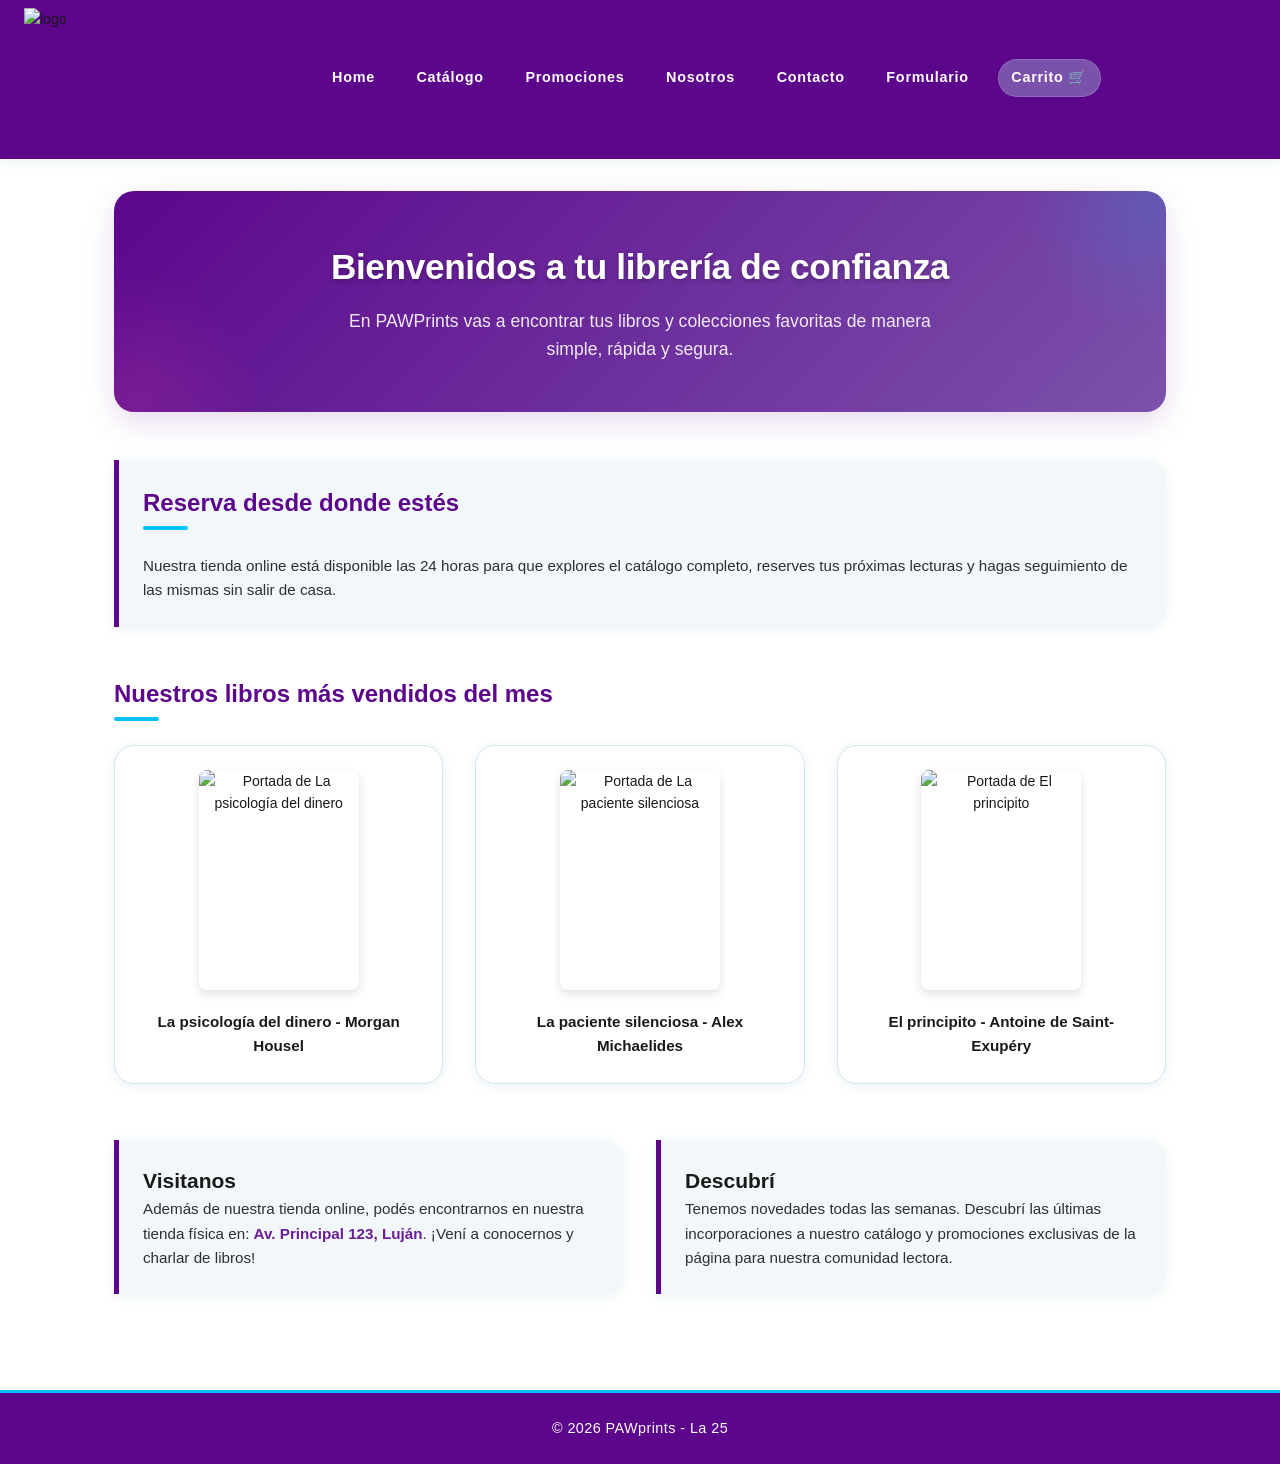
==== index.html @ 862dc96e "añadido carpeta css" ====
<!DOCTYPE html>
<html lang="es">
<head>
    <meta charset="UTF-8">
    <meta name="viewport" content="width=device-width, initial-scale=1.0">
    <title>PAWPrints - Venta de libros en línea</title>
    <link rel="stylesheet" href="css/style.css">
</head>
<body>
    <header>
        <img src="media/logo.png" alt="logo" width="100" height="100">
        <nav>
            <a href="index.html">Home</a>
            <a href="catalogo/catalogo.html">Catálogo</a>
            <a href="promociones/promociones.html">Promociones</a>
            <a href="nosotros/nosotros.html">Nosotros</a>
            <a href="contacto/contacto.html">Contacto</a>
            <a href="formulario/formulario.html">Formulario</a>
            <a href="carrito/carrito.html" class="nav-carrito">Carrito 🛒</a>
        </nav>
    </header>
    <main>
        <div class="hero-banner">
            <h1>Bienvenidos a tu librería de confianza</h1>
            <p>En PAWPrints vas a encontrar tus libros y colecciones favoritas de manera simple, rápida y segura.</p>
        </div>

        <section class="info-callout" style="margin-bottom: 3rem;">
            <h2>Reserva desde donde estés</h2>      
            <p>
                Nuestra tienda online está disponible las 24 horas para que explores el catálogo completo, reserves tus próximas lecturas y hagas seguimiento de las mismas sin salir de casa.
            </p>    
        </section>

        <section>
            <h2>Nuestros libros más vendidos del mes</h2>
            <div class="grid-mas-vendidos">
                <article>
                    <img src="media/librosmasvendidos/libro1.png" alt="Portada de La psicología del dinero" width="100" height="100">
                    <p>La psicología del dinero - Morgan Housel</p>
                </article>
                <article>
                    <img src="media/librosmasvendidos/libro2.png" alt="Portada de La paciente silenciosa" width="100" height="100">
                    <p>La paciente silenciosa - Alex Michaelides</p>
                </article>    
                <article>
                    <img src="media/librosmasvendidos/libro3.png" alt="Portada de El principito" width="100" height="100">
                    <p>El principito - Antoine de Saint-Exupéry</p>
                </article>
            </div>
        </section>

        <div class="grid-dos-columnas">
            <section class="info-callout">
                <h2>Visitanos</h2>
                <p>
                    Además de nuestra tienda online, podés encontrarnos en nuestra tienda física en:
                    <strong>Av. Principal 123, Luján</strong>. ¡Vení a conocernos y charlar de libros!
                </p>
            </section>
            <section class="info-callout">
                <h2>Descubrí</h2>
                <p>
                    Tenemos novedades todas las semanas. Descubrí las últimas incorporaciones a nuestro catálogo y promociones exclusivas de la página para nuestra comunidad lectora.
                </p>
            </section>
        </div>
    </main>    
    <footer>
        <p>© 2026 PAWprints - La 25</p>
    </footer>
</body>
</html>
---- css/style.css ----
@import url(reset.css);
@import url('https://fonts.googleapis.com/css2?family=Archivo+Black&display=swap');
@import url('https://fonts.cdnfonts.com/css/argentum-sans');

/* ─── Variables ─── */
:root {
    /* Paleta del Manual de Identidad - Biblioteca Yanes-Rivera */
    --color-violeta: #5c068c; 
    --color-blanco: #ffffff; 
    --color-turquesa: #00c2ff;
    --color-rosa: #ff4da6;
    --color-teal:       #1B8EA6;   /* color estructural del manual */
    --color-teal-dark:  #136F85;   /* hover / acento oscuro */
    --color-azul:       #5B6DC8;   /* del logo */
    --color-verde:      #3BAF5A;   /* del logo */
    --color-rojo:       #E0286A;   /* del logo / magenta */
    --color-amarillo:   #D4A017;   /* del logo */
    --color-morado:     #7B52AB;   /* del logo */

    /* Tokens semánticos */
    --color-primario:   var(--color-violeta);
    --color-secundario: var(--color-blanco);
    --color-acento:     var(--color-azul); /* USAR COMO HOVER DE BOTONES VIOLETAS */
    --color-fondo:      var(--color-blanco);
    --color-texto:      #1A1A1A;
    --color-suave:      #F2F8FA;   /* teal muy claro para fondos */
    --color-borde:      #D0E8EE;
    --sombra:           0 2px 12px rgba(27,142,166,.10);
    --radio:            20px;       
    --fuente-titulo:    "Argentum Sans", sans-serif;
    --fuente-cuerpo:    "Argentum Sans", sans-serif;
    --max-ancho:        1100px;
    --transicion:       .22s ease;
}

/* Modo Oscuro */
@media (prefers-color-scheme: dark) {
    :root {
        --color-fondo:  #0F1E22;
        --color-texto:  #EEF6F8;
        --color-suave:  #162830;
        --color-borde:  #224450;
        --sombra:       0 2px 12px rgba(0,0,0,.40);
    }
}

/* ─── Base ─── */
body {
    font-family: var(--fuente-cuerpo);
    font-size: 14px;
    color: var(--color-texto);
    background-color: var(--color-fondo);
    line-height: 1.6;
    min-height: 100vh;
    display: flex;
    flex-direction: column;
}

a {
    transition: color var(--transicion);
}

img { 
    display: block; 
    max-width: 100%; 
    height: auto; 
}

/* ─── HEADER ─── */
body > header {
    position: sticky;
    top: 0;
    z-index: 100;
    background-color: var(--color-violeta);
    border-bottom: 3px solid var(--color-primario);
    box-shadow: var(--sombra);
    display: flex;
    flex-direction: row;
    align-items: center;
    justify-content: space-between;
    padding: 0.5rem 1.5rem;
}

/* Logo oculto en mobile por defecto, visible en desktop */
body > header > img {
    display: none;
}

body > header > h1 { 
    display: none; 
}

@media (min-width: 768px) {
    body > header img {
        display: block;
        width: 140px;
        height: auto;
        object-fit: contain;
        flex-shrink: 0;
    }
}

/* ─── NAV ─── */
body > header nav {
    display: flex;
    align-items: center;
    gap: 1rem;
    flex-wrap: nowrap;
    margin: 0 auto;
}

body > header nav a {
    font-family: var(--fuente-titulo);
    color: var(--color-blanco);
    font-weight: 600;
    letter-spacing: .05em;
    padding: .4rem .8rem;
    border-radius: var(--radio);
    font-size: .9rem;
    white-space: nowrap;
    transition: background-color var(--transicion), color var(--transicion);
}

body > header nav a:hover {
    background-color: var(--color-acento);
    color: var(--color-blanco);
}

/* Enlace especial Carrito */
body > header nav a.nav-carrito {
    background-color: var(--color-morado);
    border: 1px solid rgba(255, 255, 255, 0.15);
}

body > header nav a.nav-carrito:hover {
    background-color: var(--color-acento);
}

/* Formulario de búsqueda en Header */
body > header form {
    display: flex;
    align-items: center;
    gap: .4rem;
    background: var(--color-suave);
    border: 2px solid var(--color-borde);
    border-radius: var(--radio);
    padding: .2rem .2rem .2rem .75rem;
    flex-shrink: 0;
}

body > header form label {
    font-size: .7rem;
    color: var(--color-primario);
    white-space: nowrap;
    font-family: var(--fuente-titulo);
    letter-spacing: .04em;
}

body > header form input[type="search"] {
    border: none;
    background: transparent;
    outline: none;
    font-family: var(--fuente-cuerpo);
    font-size: .8rem;
    color: var(--color-texto);
    opacity: 0.8;
    width: 120px;
}

body > header form button {
    background: var(--color-primario);
    color: #fff;
    border: none;
    border-radius: var(--radio);
    padding: .3rem .75rem;
    font-family: var(--fuente-titulo);
    font-size: .7rem;
    letter-spacing: .05em;
    cursor: pointer;
    transition: background-color var(--transicion);
}

body > header form button:hover {
    background: var(--color-acento);
}

@media (max-width: 900px) {
    body > header {
        flex-direction: column;
        gap: 0.75rem;
        padding: 0.75rem;
    }
    body > header nav {
        flex-wrap: wrap;
        justify-content: center;
        gap: 0.5rem;
    }
    body > header form {
        width: 100%;
        max-width: 350px;
        justify-content: space-between;
    }
    body > header form input[type="search"] {
        flex-grow: 1;
    }
}

/* ─── MAIN ─── */
main {
    max-width: var(--max-ancho);
    width: 100%;
    margin: 0 auto;
    padding: 2rem 1.5rem;
    flex-grow: 1;
}

/* ─── HERO BANNER ─── */
.hero-banner {
    background: linear-gradient(135deg, var(--color-violeta) 0%, var(--color-morado) 100%);
    color: var(--color-blanco);
    border-radius: var(--radio);
    padding: 3rem 2rem;
    text-align: center;
    margin-bottom: 3rem;
    box-shadow: 0 10px 30px rgba(92, 6, 140, 0.15);
    position: relative;
    overflow: hidden;
}

.hero-banner::before {
    content: "";
    position: absolute;
    top: -50%;
    right: -10%;
    width: 250px;
    height: 250px;
    background: radial-gradient(circle, var(--color-turquesa) 0%, transparent 70%);
    opacity: 0.15;
    pointer-events: none;
}

.hero-banner::after {
    content: "";
    position: absolute;
    bottom: -50%;
    left: -10%;
    width: 250px;
    height: 250px;
    background: radial-gradient(circle, var(--color-rosa) 0%, transparent 70%);
    opacity: 0.15;
    pointer-events: none;
}

.hero-banner h1 {
    font-family: var(--fuente-titulo);
    font-size: 2.2rem;
    font-weight: 800;
    margin-bottom: 0.75rem;
    letter-spacing: -0.01em;
    text-shadow: 0 2px 4px rgba(0,0,0,0.25);
}

.hero-banner p {
    font-size: 1.1rem;
    max-width: 600px;
    margin: 0 auto;
    opacity: 0.9;
    font-weight: 300;
}

@media (max-width: 600px) {
    .hero-banner {
        padding: 2rem 1rem;
    }
    .hero-banner h1 {
        font-size: 1.6rem;
    }
    .hero-banner p {
        font-size: 0.95rem;
    }
}

/* ─── SECCIONES GENERALES ─── */
main > section {
    margin-bottom: 3.5rem;
}

main > section h2 {
    font-family: var(--fuente-titulo);
    font-size: 1.5rem;
    color: var(--color-violeta);
    margin-bottom: 1.5rem;
    position: relative;
    padding-bottom: 0.5rem;
    font-weight: 700;
}

main > section h2::after {
    content: "";
    position: absolute;
    bottom: 0;
    left: 0;
    width: 45px;
    height: 4px;
    background: var(--color-turquesa);
    border-radius: 2px;
}

/* Secciones de dos columnas o cuadrículas */
.grid-dos-columnas {
    display: grid;
    grid-template-columns: 1fr;
    gap: 2rem;
}

@media (min-width: 768px) {
    .grid-dos-columnas {
        grid-template-columns: 1fr 1fr;
    }
}

/* ─── CALLOUT INFO ─── */
.info-callout {
    background-color: var(--color-suave);
    border-left: 5px solid var(--color-violeta);
    padding: 1.5rem;
    border-radius: 0 var(--radio) var(--radio) 0;
    box-shadow: var(--sombra);
    height: 100%;
}

.info-callout p {
    font-size: 0.95rem;
    color: var(--color-texto);
    opacity: 0.9;
}

.info-callout strong {
    color: var(--color-violeta);
    font-weight: 700;
}

/* ─── GRILLA DE MÁS VENDIDOS (Home) ─── */
.grid-mas-vendidos {
    display: grid;
    grid-template-columns: repeat(auto-fit, minmax(240px, 1fr));
    gap: 2rem;
    margin-top: 1.5rem;
}

.grid-mas-vendidos article {
    background: var(--color-fondo);
    border: 1px solid var(--color-borde);
    border-radius: var(--radio);
    overflow: hidden;
    box-shadow: var(--sombra);
    transition: transform var(--transicion), box-shadow var(--transicion);
    display: flex;
    flex-direction: column;
    align-items: center;
    padding: 1.5rem;
    text-align: center;
}

.grid-mas-vendidos article:hover {
    transform: translateY(-5px);
    box-shadow: 0 8px 24px rgba(92, 6, 140, 0.15);
}

.grid-mas-vendidos article img {
    width: 100%;
    max-width: 160px;
    height: 220px;
    object-fit: contain;
    margin-bottom: 1.25rem;
    border-radius: 8px;
    box-shadow: 0 4px 10px rgba(0,0,0,0.12);
    transition: transform var(--transicion);
}

.grid-mas-vendidos article:hover img {
    transform: scale(1.03);
}

.grid-mas-vendidos article p {
    font-family: var(--fuente-titulo);
    font-size: 0.95rem;
    font-weight: 600;
    color: var(--color-texto);
}

/* ─── CATÁLOGO PAGE ─── */
#catalogo {
    display: grid;
    grid-template-columns: repeat(auto-fill, minmax(250px, 1fr));
    gap: 2rem;
    margin-top: 1.5rem;
}

#catalogo h1 {
    grid-column: 1 / -1;
    font-family: var(--fuente-titulo);
    font-size: 2.2rem;
    font-weight: 800;
    text-transform: uppercase;
    color: var(--color-violeta);
    text-align: center;
    margin-bottom: 1rem;
    letter-spacing: 0.05em;
    position: relative;
    padding-bottom: 0.5rem;
}

#catalogo h1::after {
    content: "";
    display: block;
    width: 70px;
    height: 4px;
    background: var(--color-turquesa);
    margin: 0.75rem auto 0;
    border-radius: 2px;
}

#catalogo article {
    background: var(--color-fondo);
    border: 1px solid var(--color-borde);
    border-radius: var(--radio);
    overflow: hidden;
    box-shadow: var(--sombra);
    transition: transform var(--transicion), box-shadow var(--transicion);
    display: flex;
    flex-direction: column;
    padding: 1.5rem;
}

#catalogo article:hover {
    transform: translateY(-6px);
    box-shadow: 0 12px 30px rgba(92, 6, 140, 0.15);
}

#catalogo article a {
    display: block;
    margin: 0 auto 1.25rem;
    overflow: hidden;
    border-radius: 12px;
    box-shadow: 0 4px 12px rgba(0,0,0,0.12);
}

#catalogo article img {
    width: 100%;
    max-width: 160px;
    height: 230px;
    object-fit: cover;
    transition: transform var(--transicion);
}

#catalogo article:hover img {
    transform: scale(1.04);
}

#catalogo article h2 {
    font-family: var(--fuente-titulo);
    font-size: 1.15rem;
    color: var(--color-violeta);
    font-weight: 700;
    margin-bottom: 0.5rem;
    line-height: 1.3;
}

#catalogo article p {
    font-size: 0.9rem;
    color: var(--color-texto);
    opacity: 0.8;
    margin-bottom: 0.5rem;
    line-height: 1.4;
}

/* El autor */
#catalogo article p:nth-of-type(1) {
    font-weight: 600;
    color: var(--color-morado);
    font-size: 0.95rem;
    opacity: 1;
}

/* El precio */
#catalogo article p:nth-of-type(2) {
    font-size: 1.2rem;
    font-weight: 700;
    color: var(--color-rojo);
    margin: 0.5rem 0;
    opacity: 1;
}

#catalogo article p:nth-of-type(2) strong {
    font-size: 0.9rem;
    color: var(--color-texto);
    opacity: 0.7;
    font-weight: 500;
}

/* La descripción */
#catalogo article p:nth-of-type(3) {
    font-size: 0.85rem;
    color: var(--color-texto);
    opacity: 0.7;
    margin-top: 0.5rem;
    flex-grow: 1;
}

/* ─── CARRITO PAGE ─── */
.carrito-wrapper {
    display: grid;
    grid-template-columns: 1fr;
    gap: 2.5rem;
    align-items: start;
    margin-top: 1.5rem;
}

@media (min-width: 900px) {
    .carrito-wrapper {
        grid-template-columns: 2fr 1fr;
    }
}

.seccion-carrito {
    display: flex;
    flex-direction: column;
    gap: 1.5rem;
}

.seccion-carrito h2 {
    font-family: var(--fuente-titulo);
    font-size: 1.6rem;
    color: var(--color-violeta);
    margin-bottom: 0.5rem;
}

.seccion-carrito article {
    display: flex;
    flex-direction: row;
    align-items: center;
    gap: 1.5rem;
    background: var(--color-fondo);
    border: 1px solid var(--color-borde);
    border-radius: var(--radio);
    padding: 1.25rem;
    box-shadow: var(--sombra);
    transition: transform var(--transicion);
}

.seccion-carrito article:hover {
    transform: translateY(-2px);
}

.seccion-carrito article figure {
    width: 80px;
    height: 110px;
    flex-shrink: 0;
    overflow: hidden;
    border-radius: 8px;
    box-shadow: 0 2px 8px rgba(0,0,0,0.15);
}

.seccion-carrito article figure img {
    width: 100%;
    height: 100%;
    object-fit: cover;
}

/* Título y autor del item en carrito */
.seccion-carrito article h3 {
    font-family: var(--fuente-titulo);
    font-size: 1.1rem;
    font-weight: 700;
    color: var(--color-violeta);
    flex-grow: 1;
}

/* Precio en carrito */
.seccion-carrito article p {
    font-size: 1.1rem;
    font-weight: 700;
    color: var(--color-texto);
    margin: 0;
}

.seccion-carrito article p data {
    font-weight: 700;
    color: var(--color-texto);
}

/* Formulario de cantidad */
.seccion-carrito article form {
    display: flex;
    align-items: center;
    gap: 0.5rem;
}

.seccion-carrito article form label {
    font-size: 0.85rem;
    font-weight: 600;
    color: var(--color-texto);
    opacity: 0.7;
}

.seccion-carrito article form input[type="number"] {
    width: 55px;
    padding: 0.3rem 0.4rem;
    border: 1px solid var(--color-borde);
    border-radius: 8px;
    background-color: var(--color-suave);
    text-align: center;
    font-weight: 600;
    outline: none;
    color: var(--color-texto);
}

/* Botón eliminar */
.seccion-carrito article button[type="button"] {
    background-color: transparent;
    color: var(--color-rojo);
    border: 1px solid var(--color-rojo);
    padding: 0.4rem 0.8rem;
    border-radius: 20px;
    font-size: 0.8rem;
    font-weight: 600;
    transition: background-color var(--transicion), color var(--transicion);
}

.seccion-carrito article button[type="button"]:hover {
    background-color: var(--color-rojo);
    color: var(--color-blanco);
}

@media (max-width: 650px) {
    .seccion-carrito article {
        flex-direction: column;
        text-align: center;
        gap: 1rem;
    }
    .seccion-carrito article figure {
        width: 100px;
        height: 140px;
    }
    .seccion-carrito article h3 {
        flex-grow: 0;
    }
    .seccion-carrito article form {
        margin-top: 0.25rem;
    }
}

/* Resumen de Compra Sidebar */
.seccion-resumen {
    background-color: var(--color-suave);
    border: 2px solid var(--color-borde);
    border-radius: var(--radio);
    padding: 1.75rem;
    box-shadow: var(--sombra);
}

.seccion-resumen h2 {
    font-family: var(--fuente-titulo);
    font-size: 1.35rem;
    color: var(--color-violeta);
    margin-bottom: 1.5rem;
    font-weight: 700;
    border-bottom: 2px solid var(--color-borde);
    padding-bottom: 0.5rem;
}

.seccion-resumen dl {
    display: grid;
    grid-template-columns: 1fr auto;
    row-gap: 1rem;
    margin-bottom: 1.5rem;
}

.seccion-resumen dt {
    font-size: 0.95rem;
    color: var(--color-texto);
    opacity: 0.8;
    font-weight: 500;
    text-transform: capitalize;
}

.seccion-resumen dd {
    font-size: 1rem;
    font-weight: 600;
    color: var(--color-texto);
    text-align: right;
}

/* Total */
.seccion-resumen dt:last-of-type,
.seccion-resumen dd:last-of-type {
    font-size: 1.25rem;
    font-weight: 800;
    color: var(--color-violeta);
    border-top: 2px dashed var(--color-borde);
    padding-top: 1rem;
    margin-top: 0.5rem;
}

.seccion-resumen form {
    display: flex;
    flex-direction: column;
    gap: 0.5rem;
    margin-bottom: 1.5rem;
}

.seccion-resumen form label {
    font-size: 0.85rem;
    font-weight: 600;
    color: var(--color-texto);
    opacity: 0.8;
}

.seccion-resumen form input[type="date"] {
    padding: 0.6rem;
    border: 1px solid var(--color-borde);
    border-radius: 10px;
    background-color: var(--color-fondo);
    outline: none;
    color: var(--color-texto);
    font-family: var(--fuente-cuerpo);
    font-size: 0.9rem;
}

.seccion-resumen button[type="submit"] {
    display: block;
    width: 100%;
    background-color: var(--color-violeta);
    color: var(--color-blanco);
    font-family: var(--fuente-titulo);
    font-size: 0.95rem;
    font-weight: 700;
    text-transform: uppercase;
    letter-spacing: 0.05em;
    padding: 1rem;
    border-radius: var(--radio);
    text-align: center;
    box-shadow: 0 4px 12px rgba(92, 6, 140, 0.15);
    transition: background-color var(--transicion), transform var(--transicion);
}

.seccion-resumen button[type="submit"]:hover {
    background-color: var(--color-acento);
    transform: translateY(-2px);
}

.seccion-resumen button[type="submit"]:active {
    transform: translateY(0);
}

/* ─── FOOTER ─── */
body > footer {
    background: var(--color-violeta);
    color: var(--color-blanco);
    padding: 1.5rem;
    text-align: center;
    font-size: 0.9rem;
    border-top: 3px solid var(--color-turquesa);
    margin-top: 4rem;
}

body > footer p {
    font-weight: 500;
    letter-spacing: 0.03em;
}

/* ─── Modo Impresión ─── */
@media print {
    :root {
        --transicion: 0s;
    }

    /* Forzar fondo blanco y texto negro */
    * {
        background: transparent !important;
        color: #000 !important;
        box-shadow: none !important;
        text-shadow: none !important;
        transition: none !important;
        animation: none !important;
        transform: none !important;
    }

    body {
        font-size: 12pt;
        background-color: #fff;
    }

    body > header {
        display: none !important;
    }

    main {
        width: 100%;
        margin: 0;
        padding: 0;
    }

    main > section h2 {
        color: #000 !important;
        border-bottom: 1pt solid #000;
        padding-bottom: 5px;
        margin-top: 20px;
    }

    main > section h2::after {
        display: none;
    }

    /* Catálogo e Index Grids en Impresión */
    #catalogo, .grid-mas-vendidos {
        display: grid !important;
        grid-template-columns: repeat(3, 1fr) !important;
        gap: 1.5cm !important;
    }

    #catalogo article, .grid-mas-vendidos article {
        border: 1pt solid #ccc !important;
        page-break-inside: avoid;
        break-inside: avoid;
        padding: 10px !important;
    }

    img {
        filter: grayscale(100%);
        max-width: 100% !important;
    }

    a[href]:after {
        content: " (" attr(href) ")";
        font-size: 9pt;
        color: #333;
    }

    a[href^="#"]:after,
    a[href^="javascript:"]:after {
        content: "";
    }

    footer {
        display: none !important;
    }

    @page {
        margin: 1.5cm;
    }
}
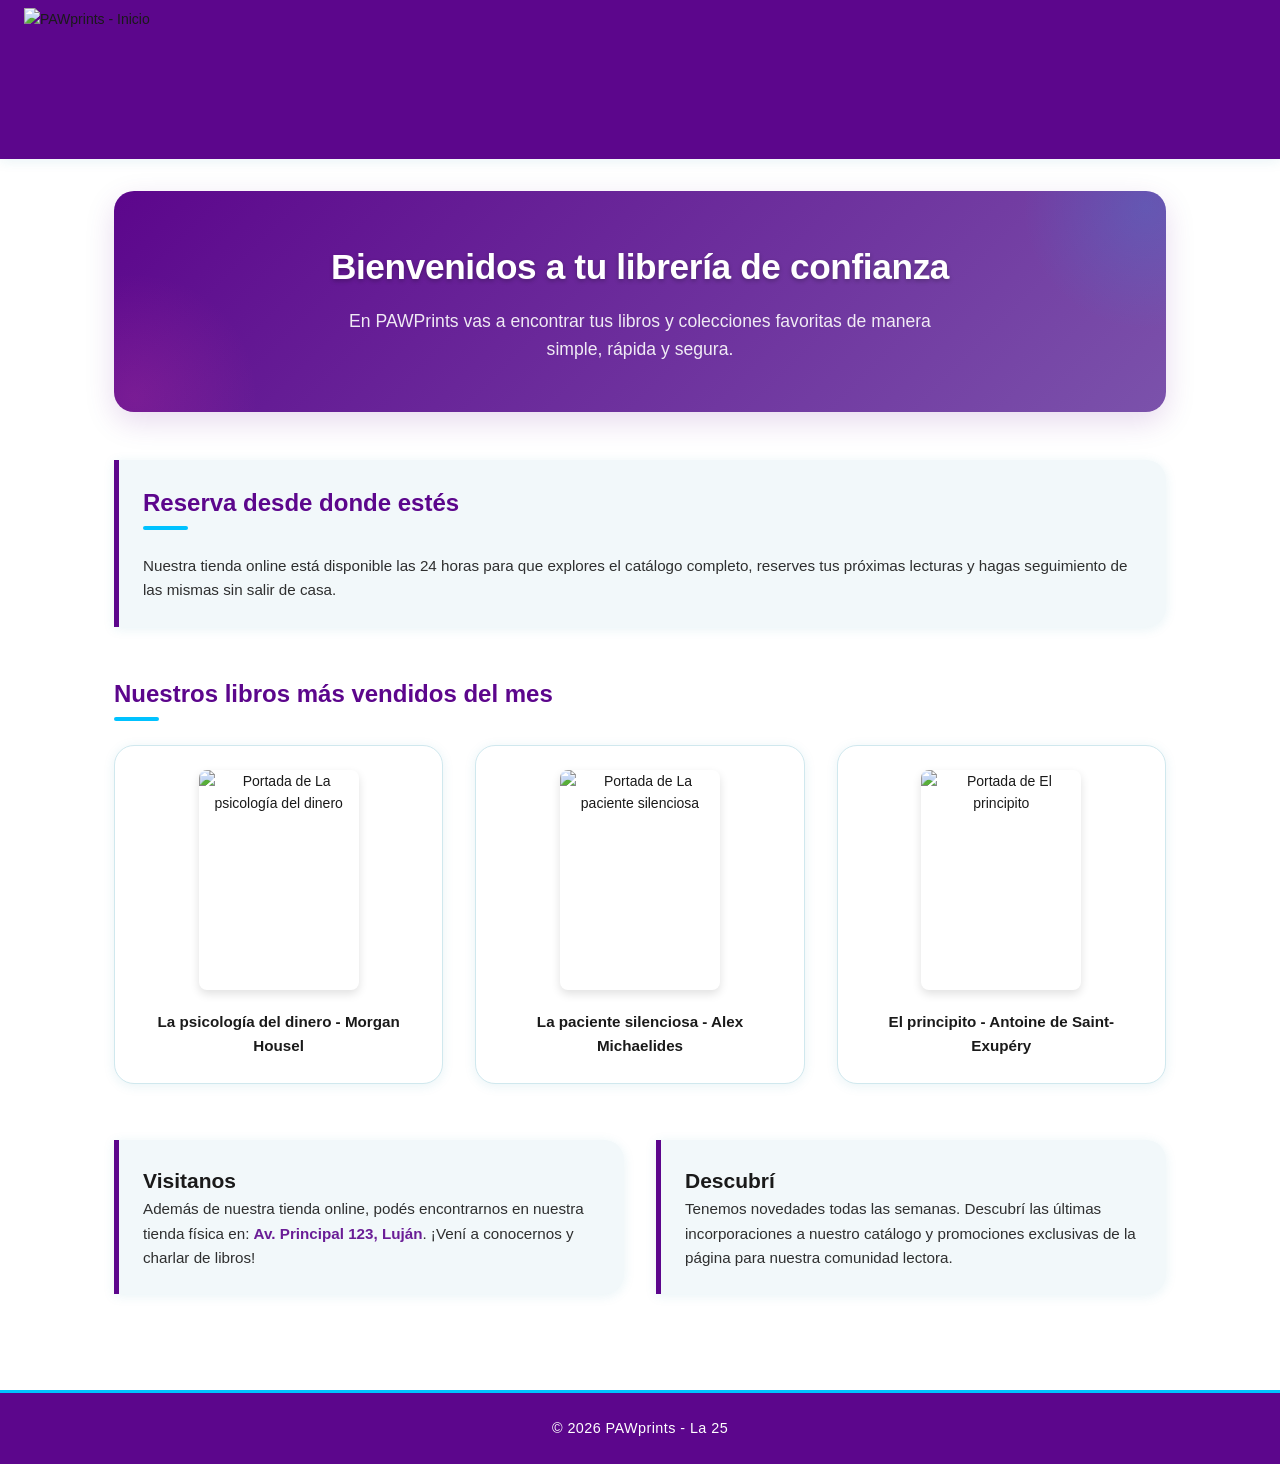
==== commit 0c42a1a7: "Añadido inicio sesion y registrarse" ====
--- a/index.html
+++ b/index.html
@@ -8,16 +8,7 @@
 </head>
 <body>
     <header>
-        <img src="media/logo.png" alt="logo" width="100" height="100">
-        <nav>
-            <a href="index.html">Home</a>
-            <a href="catalogo/catalogo.html">Catálogo</a>
-            <a href="promociones/promociones.html">Promociones</a>
-            <a href="nosotros/nosotros.html">Nosotros</a>
-            <a href="contacto/contacto.html">Contacto</a>
-            <a href="formulario/formulario.html">Formulario</a>
-            <a href="carrito/carrito.html" class="nav-carrito">Carrito 🛒</a>
-        </nav>
+        <a href="index.html"><img src="media/logo.png" alt="PAWprints - Inicio" width="100" height="100"></a>
     </header>
     <main>
         <div class="hero-banner">
--- a/css/style.css
+++ b/css/style.css
@@ -104,9 +104,18 @@
 body > header nav {
     display: flex;
     align-items: center;
+    justify-content: space-between;
+    width: 100%;
     gap: 1rem;
     flex-wrap: nowrap;
-    margin: 0 auto;
+    margin-left: 1.5rem;
+}
+
+.nav-grupo-izq,
+.nav-grupo-der {
+    display: flex;
+    align-items: center;
+    gap: 0.5rem;
 }
 
 body > header nav a {
@@ -754,6 +763,23 @@
     transform: translateY(0);
 }
 
+
+/*botón carrito*/
+.btn-carrito {
+    margin-top: 15px;
+    padding: 10px 18px;
+    border-radius: 8px;
+    background-color: #7200a8;
+    color: white;
+    font-weight: bold;
+    cursor: pointer;
+    transition: transform 0.2s ease, opacity 0.2s ease;
+}
+.btn-carrito:hover {
+    transform: scale(1.05);
+    opacity: 0.9;
+}
+
 /* ─── FOOTER ─── */
 body > footer {
     background: var(--color-violeta);
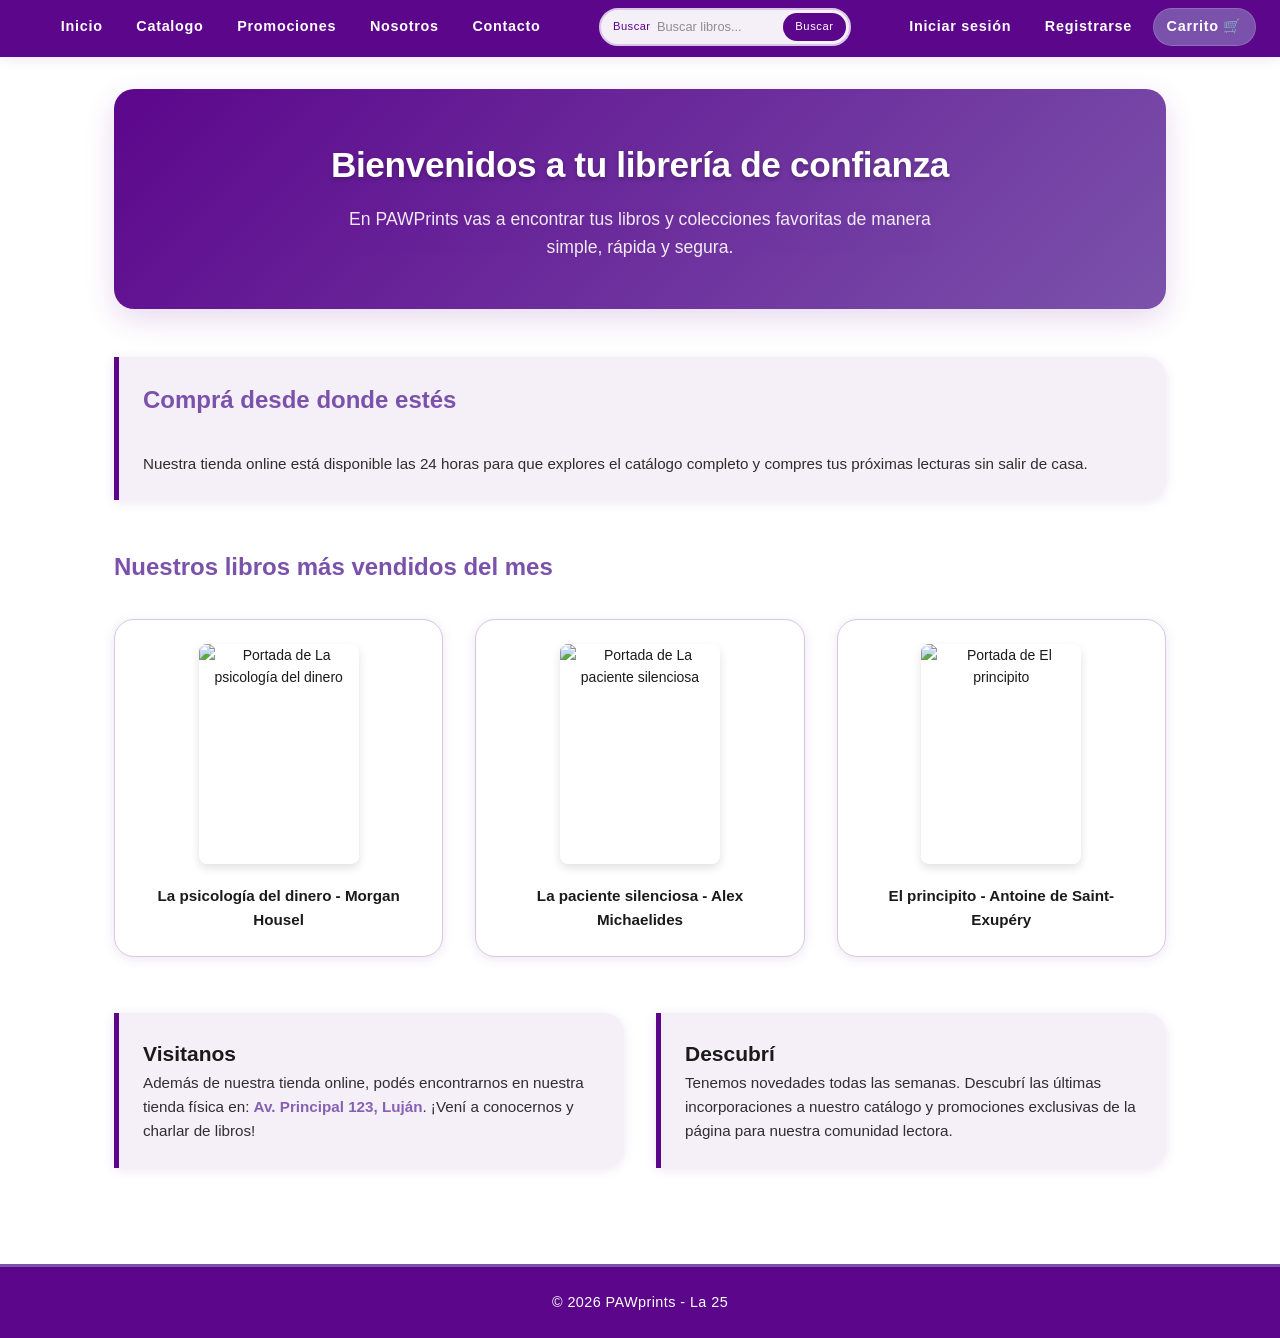
==== commit 84615412: "refactor: convertir el sitio en una SPA que consume la API del backend - index.html único con header" ====
--- a/index.html
+++ b/index.html
@@ -3,62 +3,53 @@
 <head>
     <meta charset="UTF-8">
     <meta name="viewport" content="width=device-width, initial-scale=1.0">
-    <title>PAWPrints - Venta de libros en línea</title>
+    <!-- El título lo actualiza el router según la vista. -->
+    <title>PAWPrints</title>
+
+    <!-- CSS global (importa reset.css). El CSS propio de cada vista lo agrega el router. -->
     <link rel="stylesheet" href="css/style.css">
+
+    <!-- type="module": permite import/export entre archivos JS. Se ejecuta después de leer el HTML. -->
+    <script type="module" src="js/app.js"></script>
 </head>
 <body>
     <header>
-        <a href="index.html"><img src="media/logo.png" alt="PAWprints - Inicio" width="100" height="100"></a>
+        <!-- Enlace vacío: el logo lo aporta el CSS. -->
+        <a href="#/" aria-label="Inicio"></a>
+
+        <nav class="nav-principal">
+            <div class="nav-grupo-izq">
+                <a href="#/">Inicio</a>
+                <a href="#/catalogo">Catalogo</a>
+                <a href="#/promociones">Promociones</a>
+                <a href="#/nosotros">Nosotros</a>
+                <a href="#/contacto">Contacto</a>
+            </div>
+
+            <!-- La búsqueda la maneja js/app.js: navega a #/catalogo?q=... -->
+            <form role="search" data-buscador>
+                <label for="buscar">Buscar</label>
+                <input type="search" id="buscar" name="q" placeholder="Buscar libros..." required>
+                <button type="submit">Buscar</button>
+            </form>
+
+            <div class="nav-grupo-der">
+                <a href="#/iniciar-sesion">Iniciar sesión</a>
+                <a href="#/registrarse">Registrarse</a>
+                <a href="#/carrito" class="nav-carrito">Carrito 🛒<span data-carrito-cantidad></span></a>
+            </div>
+        </nav>
     </header>
-    <main>
-        <div class="hero-banner">
-            <h1>Bienvenidos a tu librería de confianza</h1>
-            <p>En PAWPrints vas a encontrar tus libros y colecciones favoritas de manera simple, rápida y segura.</p>
+
+    <!-- Contenido de la vista actual. tabindex="-1": el router le pasa el foco al cambiar de vista. -->
+    <main id="app" tabindex="-1">
+        <noscript>Este sitio necesita JavaScript para funcionar.</noscript>
+    </main>
+
+    <footer class="site-footer">
+        <div class="container">
+            <p>&copy; <span data-anio>2026</span> PAWprints - La 25</p>
         </div>
-
-        <section class="info-callout" style="margin-bottom: 3rem;">
-            <h2>Reserva desde donde estés</h2>      
-            <p>
-                Nuestra tienda online está disponible las 24 horas para que explores el catálogo completo, reserves tus próximas lecturas y hagas seguimiento de las mismas sin salir de casa.
-            </p>    
-        </section>
-
-        <section>
-            <h2>Nuestros libros más vendidos del mes</h2>
-            <div class="grid-mas-vendidos">
-                <article>
-                    <img src="media/librosmasvendidos/libro1.png" alt="Portada de La psicología del dinero" width="100" height="100">
-                    <p>La psicología del dinero - Morgan Housel</p>
-                </article>
-                <article>
-                    <img src="media/librosmasvendidos/libro2.png" alt="Portada de La paciente silenciosa" width="100" height="100">
-                    <p>La paciente silenciosa - Alex Michaelides</p>
-                </article>    
-                <article>
-                    <img src="media/librosmasvendidos/libro3.png" alt="Portada de El principito" width="100" height="100">
-                    <p>El principito - Antoine de Saint-Exupéry</p>
-                </article>
-            </div>
-        </section>
-
-        <div class="grid-dos-columnas">
-            <section class="info-callout">
-                <h2>Visitanos</h2>
-                <p>
-                    Además de nuestra tienda online, podés encontrarnos en nuestra tienda física en:
-                    <strong>Av. Principal 123, Luján</strong>. ¡Vení a conocernos y charlar de libros!
-                </p>
-            </section>
-            <section class="info-callout">
-                <h2>Descubrí</h2>
-                <p>
-                    Tenemos novedades todas las semanas. Descubrí las últimas incorporaciones a nuestro catálogo y promociones exclusivas de la página para nuestra comunidad lectora.
-                </p>
-            </section>
-        </div>
-    </main>    
-    <footer>
-        <p>© 2026 PAWprints - La 25</p>
     </footer>
 </body>
-</html>+</html>
--- a/css/style.css
+++ b/css/style.css
@@ -1,50 +1,53 @@
 @import url(reset.css);
-@import url('https://fonts.googleapis.com/css2?family=Archivo+Black&display=swap');
 @import url('https://fonts.cdnfonts.com/css/argentum-sans');
 
-/* ─── Variables ─── */
+
+/* ─── VARIABLES ─── */
+
 :root {
-    /* Paleta del Manual de Identidad - Biblioteca Yanes-Rivera */
-    --color-violeta: #5c068c; 
-    --color-blanco: #ffffff; 
-    --color-turquesa: #00c2ff;
-    --color-rosa: #ff4da6;
-    --color-teal:       #1B8EA6;   /* color estructural del manual */
-    --color-teal-dark:  #136F85;   /* hover / acento oscuro */
-    --color-azul:       #5B6DC8;   /* del logo */
-    --color-verde:      #3BAF5A;   /* del logo */
-    --color-rojo:       #E0286A;   /* del logo / magenta */
-    --color-amarillo:   #D4A017;   /* del logo */
-    --color-morado:     #7B52AB;   /* del logo */
+
+    /* Paleta de identidad visual - PAWprints / Opción Violeta */
+    --color-violeta: #5c068c;
+    --color-blanco: #ffffff;
+    --color-morado: #7B52AB;
 
     /* Tokens semánticos */
-    --color-primario:   var(--color-violeta);
+    --color-primario: var(--color-violeta);
     --color-secundario: var(--color-blanco);
-    --color-acento:     var(--color-azul); /* USAR COMO HOVER DE BOTONES VIOLETAS */
-    --color-fondo:      var(--color-blanco);
-    --color-texto:      #1A1A1A;
-    --color-suave:      #F2F8FA;   /* teal muy claro para fondos */
-    --color-borde:      #D0E8EE;
-    --sombra:           0 2px 12px rgba(27,142,166,.10);
-    --radio:            20px;       
-    --fuente-titulo:    "Argentum Sans", sans-serif;
-    --fuente-cuerpo:    "Argentum Sans", sans-serif;
-    --max-ancho:        1100px;
-    --transicion:       .22s ease;
-}
-
-/* Modo Oscuro */
+    --color-acento: var(--color-morado);
+    --color-fondo: var(--color-blanco);
+    --color-texto: #1A1A1A;
+
+    --color-suave: #F5EFF8;
+    --color-borde: #D8C6E5;
+
+    --sombra: 0 2px 12px rgba(92, 6, 140, .10);
+    --radio: 20px;
+
+    --fuente-titulo: "Argentum Sans", sans-serif;
+    --fuente-cuerpo: "Argentum Sans", sans-serif;
+
+    --max-ancho: 1100px;
+    --transicion: .22s ease;
+}
+
+
+/* ─── MODO OSCURO ─── */
+
 @media (prefers-color-scheme: dark) {
+
     :root {
-        --color-fondo:  #0F1E22;
-        --color-texto:  #EEF6F8;
-        --color-suave:  #162830;
-        --color-borde:  #224450;
-        --sombra:       0 2px 12px rgba(0,0,0,.40);
-    }
-}
-
-/* ─── Base ─── */
+        --color-fondo: #0F0A12;
+        --color-texto: #F5F0F7;
+        --color-suave: #1B1220;
+        --color-borde: #4A3154;
+        --sombra: 0 2px 12px rgba(0, 0, 0, .40);
+    }
+}
+
+
+/* ─── BASE ─── */
+
 body {
     font-family: var(--fuente-cuerpo);
     font-size: 14px;
@@ -60,13 +63,15 @@
     transition: color var(--transicion);
 }
 
-img { 
-    display: block; 
-    max-width: 100%; 
-    height: auto; 
-}
+img {
+    display: block;
+    max-width: 100%;
+    height: auto;
+}
+
 
 /* ─── HEADER ─── */
+
 body > header {
     position: sticky;
     top: 0;
@@ -74,23 +79,27 @@
     background-color: var(--color-violeta);
     border-bottom: 3px solid var(--color-primario);
     box-shadow: var(--sombra);
+
     display: flex;
     flex-direction: row;
     align-items: center;
     justify-content: space-between;
+
     padding: 0.5rem 1.5rem;
 }
 
-/* Logo oculto en mobile por defecto, visible en desktop */
+
+/* Logo oculto en mobile por defecto */
 body > header > img {
     display: none;
 }
 
-body > header > h1 { 
-    display: none; 
+body > header > h1 {
+    display: none;
 }
 
 @media (min-width: 768px) {
+
     body > header img {
         display: block;
         width: 140px;
@@ -100,7 +109,9 @@
     }
 }
 
+
 /* ─── NAV ─── */
+
 body > header nav {
     display: flex;
     align-items: center;
@@ -127,7 +138,10 @@
     border-radius: var(--radio);
     font-size: .9rem;
     white-space: nowrap;
-    transition: background-color var(--transicion), color var(--transicion);
+
+    transition:
+        background-color var(--transicion),
+        color var(--transicion);
 }
 
 body > header nav a:hover {
@@ -135,7 +149,9 @@
     color: var(--color-blanco);
 }
 
+
 /* Enlace especial Carrito */
+
 body > header nav a.nav-carrito {
     background-color: var(--color-morado);
     border: 1px solid rgba(255, 255, 255, 0.15);
@@ -145,14 +161,18 @@
     background-color: var(--color-acento);
 }
 
-/* Formulario de búsqueda en Header */
+
+/* Formulario de búsqueda */
+
 body > header form {
     display: flex;
     align-items: center;
     gap: .4rem;
+
     background: var(--color-suave);
     border: 2px solid var(--color-borde);
     border-radius: var(--radio);
+
     padding: .2rem .2rem .2rem .75rem;
     flex-shrink: 0;
 }
@@ -169,52 +189,77 @@
     border: none;
     background: transparent;
     outline: none;
+
     font-family: var(--fuente-cuerpo);
     font-size: .8rem;
     color: var(--color-texto);
     opacity: 0.8;
+
     width: 120px;
 }
 
 body > header form button {
     background: var(--color-primario);
-    color: #fff;
+    color: var(--color-blanco);
     border: none;
     border-radius: var(--radio);
+
     padding: .3rem .75rem;
+
     font-family: var(--fuente-titulo);
     font-size: .7rem;
     letter-spacing: .05em;
+
     cursor: pointer;
+
     transition: background-color var(--transicion);
 }
 
 body > header form button:hover {
-    background: var(--color-acento);
-}
-
-@media (max-width: 900px) {
+    background-color: var(--color-acento);
+}
+
+
+/* Header responsive */
+@media (max-width: 767px) {
+
     body > header {
+        padding: 0.75rem;
+    }
+
+    body > header nav {
+        width: 100%;
+        margin: 0;
         flex-direction: column;
-        gap: 0.75rem;
-        padding: 0.75rem;
-    }
-    body > header nav {
+        gap: 0.5rem;
+    }
+
+    .nav-grupo-izq,
+    .nav-grupo-der {
+        width: 100%;
+        justify-content: center;
         flex-wrap: wrap;
-        justify-content: center;
-        gap: 0.5rem;
-    }
+        gap: 0.3rem;
+    }
+
+    body > header nav a {
+        font-size: 0.75rem;
+        padding: 0.35rem 0.55rem;
+    }
+
     body > header form {
         width: 100%;
-        max-width: 350px;
-        justify-content: space-between;
-    }
+        max-width: 100%;
+    }
+
     body > header form input[type="search"] {
-        flex-grow: 1;
+        width: 100%;
+        min-width: 0;
     }
 }
 
 /* ─── MAIN ─── */
+
 main {
     max-width: var(--max-ancho);
     width: 100%;
@@ -223,39 +268,65 @@
     flex-grow: 1;
 }
 
+
 /* ─── HERO BANNER ─── */
+
 .hero-banner {
-    background: linear-gradient(135deg, var(--color-violeta) 0%, var(--color-morado) 100%);
+    background: linear-gradient(
+        135deg,
+        var(--color-violeta) 0%,
+        var(--color-morado) 100%
+    );
+
     color: var(--color-blanco);
     border-radius: var(--radio);
+
     padding: 3rem 2rem;
     text-align: center;
     margin-bottom: 3rem;
+
     box-shadow: 0 10px 30px rgba(92, 6, 140, 0.15);
+
     position: relative;
     overflow: hidden;
 }
 
 .hero-banner::before {
     content: "";
+
     position: absolute;
     top: -50%;
     right: -10%;
+
     width: 250px;
     height: 250px;
-    background: radial-gradient(circle, var(--color-turquesa) 0%, transparent 70%);
+
+    background: radial-gradient(
+        circle,
+        rgba(255, 255, 255, .25) 0%,
+        transparent 70%
+    );
+
     opacity: 0.15;
     pointer-events: none;
 }
 
 .hero-banner::after {
     content: "";
+
     position: absolute;
     bottom: -50%;
     left: -10%;
+
     width: 250px;
     height: 250px;
-    background: radial-gradient(circle, var(--color-rosa) 0%, transparent 70%);
+
+    background: radial-gradient(
+        circle,
+        rgba(255, 255, 255, .20) 0%,
+        transparent 70%
+    );
+
     opacity: 0.15;
     pointer-events: none;
 }
@@ -264,32 +335,40 @@
     font-family: var(--fuente-titulo);
     font-size: 2.2rem;
     font-weight: 800;
+
     margin-bottom: 0.75rem;
     letter-spacing: -0.01em;
-    text-shadow: 0 2px 4px rgba(0,0,0,0.25);
+
+    text-shadow: 0 2px 4px rgba(0, 0, 0, 0.25);
 }
 
 .hero-banner p {
     font-size: 1.1rem;
     max-width: 600px;
     margin: 0 auto;
+
     opacity: 0.9;
     font-weight: 300;
 }
 
 @media (max-width: 600px) {
+
     .hero-banner {
         padding: 2rem 1rem;
     }
+
     .hero-banner h1 {
         font-size: 1.6rem;
     }
+
     .hero-banner p {
         font-size: 0.95rem;
     }
 }
 
+
 /* ─── SECCIONES GENERALES ─── */
+
 main > section {
     margin-bottom: 3.5rem;
 }
@@ -297,25 +376,33 @@
 main > section h2 {
     font-family: var(--fuente-titulo);
     font-size: 1.5rem;
-    color: var(--color-violeta);
+    color: var(--color-morado);
+
     margin-bottom: 1.5rem;
+
     position: relative;
     padding-bottom: 0.5rem;
+
     font-weight: 700;
 }
 
 main > section h2::after {
     content: "";
+
     position: absolute;
     bottom: 0;
     left: 0;
+
     width: 45px;
     height: 4px;
-    background: var(--color-turquesa);
+
+    background: var(--color-morado);
     border-radius: 2px;
 }
 
-/* Secciones de dos columnas o cuadrículas */
+
+/* Secciones de dos columnas */
+
 .grid-dos-columnas {
     display: grid;
     grid-template-columns: 1fr;
@@ -323,17 +410,22 @@
 }
 
 @media (min-width: 768px) {
+
     .grid-dos-columnas {
         grid-template-columns: 1fr 1fr;
     }
 }
 
+
 /* ─── CALLOUT INFO ─── */
+
 .info-callout {
     background-color: var(--color-suave);
     border-left: 5px solid var(--color-violeta);
+
     padding: 1.5rem;
     border-radius: 0 var(--radio) var(--radio) 0;
+
     box-shadow: var(--sombra);
     height: 100%;
 }
@@ -345,11 +437,13 @@
 }
 
 .info-callout strong {
-    color: var(--color-violeta);
+    color: var(--color-morado);
     font-weight: 700;
 }
 
-/* ─── GRILLA DE MÁS VENDIDOS (Home) ─── */
+
+/* ─── GRILLA DE MÁS VENDIDOS ─── */
+
 .grid-mas-vendidos {
     display: grid;
     grid-template-columns: repeat(auto-fit, minmax(240px, 1fr));
@@ -361,12 +455,18 @@
     background: var(--color-fondo);
     border: 1px solid var(--color-borde);
     border-radius: var(--radio);
+
     overflow: hidden;
     box-shadow: var(--sombra);
-    transition: transform var(--transicion), box-shadow var(--transicion);
+
+    transition:
+        transform var(--transicion),
+        box-shadow var(--transicion);
+
     display: flex;
     flex-direction: column;
     align-items: center;
+
     padding: 1.5rem;
     text-align: center;
 }
@@ -380,10 +480,13 @@
     width: 100%;
     max-width: 160px;
     height: 220px;
+
     object-fit: contain;
     margin-bottom: 1.25rem;
+
     border-radius: 8px;
-    box-shadow: 0 4px 10px rgba(0,0,0,0.12);
+    box-shadow: 0 4px 10px rgba(0, 0, 0, 0.12);
+
     transition: transform var(--transicion);
 }
 
@@ -395,10 +498,12 @@
     font-family: var(--fuente-titulo);
     font-size: 0.95rem;
     font-weight: 600;
-    color: var(--color-texto);
-}
+    color: var(--color-morado);
+}
+
 
 /* ─── CATÁLOGO PAGE ─── */
+
 #catalogo {
     display: grid;
     grid-template-columns: repeat(auto-fill, minmax(250px, 1fr));
@@ -408,24 +513,31 @@
 
 #catalogo h1 {
     grid-column: 1 / -1;
+
     font-family: var(--fuente-titulo);
     font-size: 2.2rem;
     font-weight: 800;
+
     text-transform: uppercase;
-    color: var(--color-violeta);
+    color: var(--color-morado);
+
     text-align: center;
     margin-bottom: 1rem;
     letter-spacing: 0.05em;
+
     position: relative;
     padding-bottom: 0.5rem;
 }
 
 #catalogo h1::after {
     content: "";
+
     display: block;
     width: 70px;
     height: 4px;
-    background: var(--color-turquesa);
+
+    background: var(--color-morado);
+
     margin: 0.75rem auto 0;
     border-radius: 2px;
 }
@@ -434,11 +546,17 @@
     background: var(--color-fondo);
     border: 1px solid var(--color-borde);
     border-radius: var(--radio);
+
     overflow: hidden;
     box-shadow: var(--sombra);
-    transition: transform var(--transicion), box-shadow var(--transicion);
+
+    transition:
+        transform var(--transicion),
+        box-shadow var(--transicion);
+
     display: flex;
     flex-direction: column;
+
     padding: 1.5rem;
 }
 
@@ -449,16 +567,20 @@
 
 #catalogo article a {
     display: block;
+
     margin: 0 auto 1.25rem;
+
     overflow: hidden;
     border-radius: 12px;
-    box-shadow: 0 4px 12px rgba(0,0,0,0.12);
+
+    box-shadow: 0 4px 12px rgba(0, 0, 0, 0.12);
 }
 
 #catalogo article img {
     width: 100%;
     max-width: 160px;
     height: 230px;
+
     object-fit: cover;
     transition: transform var(--transicion);
 }
@@ -470,7 +592,8 @@
 #catalogo article h2 {
     font-family: var(--fuente-titulo);
     font-size: 1.15rem;
-    color: var(--color-violeta);
+    color: var(--color-morado);
+
     font-weight: 700;
     margin-bottom: 0.5rem;
     line-height: 1.3;
@@ -480,11 +603,13 @@
     font-size: 0.9rem;
     color: var(--color-texto);
     opacity: 0.8;
+
     margin-bottom: 0.5rem;
     line-height: 1.4;
 }
 
 /* El autor */
+
 #catalogo article p:nth-of-type(1) {
     font-weight: 600;
     color: var(--color-morado);
@@ -493,10 +618,13 @@
 }
 
 /* El precio */
+
 #catalogo article p:nth-of-type(2) {
     font-size: 1.2rem;
     font-weight: 700;
-    color: var(--color-rojo);
+
+    color: var(--color-morado);
+
     margin: 0.5rem 0;
     opacity: 1;
 }
@@ -509,24 +637,31 @@
 }
 
 /* La descripción */
+
 #catalogo article p:nth-of-type(3) {
     font-size: 0.85rem;
     color: var(--color-texto);
+
     opacity: 0.7;
     margin-top: 0.5rem;
+
     flex-grow: 1;
 }
 
+
 /* ─── CARRITO PAGE ─── */
+
 .carrito-wrapper {
     display: grid;
     grid-template-columns: 1fr;
     gap: 2.5rem;
+
     align-items: start;
     margin-top: 1.5rem;
 }
 
 @media (min-width: 900px) {
+
     .carrito-wrapper {
         grid-template-columns: 2fr 1fr;
     }
@@ -541,7 +676,7 @@
 .seccion-carrito h2 {
     font-family: var(--fuente-titulo);
     font-size: 1.6rem;
-    color: var(--color-violeta);
+    color: var(--color-morado);
     margin-bottom: 0.5rem;
 }
 
@@ -549,12 +684,16 @@
     display: flex;
     flex-direction: row;
     align-items: center;
+
     gap: 1.5rem;
+
     background: var(--color-fondo);
     border: 1px solid var(--color-borde);
     border-radius: var(--radio);
+
     padding: 1.25rem;
     box-shadow: var(--sombra);
+
     transition: transform var(--transicion);
 }
 
@@ -565,10 +704,12 @@
 .seccion-carrito article figure {
     width: 80px;
     height: 110px;
+
     flex-shrink: 0;
     overflow: hidden;
+
     border-radius: 8px;
-    box-shadow: 0 2px 8px rgba(0,0,0,0.15);
+    box-shadow: 0 2px 8px rgba(0, 0, 0, 0.15);
 }
 
 .seccion-carrito article figure img {
@@ -577,19 +718,23 @@
     object-fit: cover;
 }
 
-/* Título y autor del item en carrito */
+/* Título y autor */
+
 .seccion-carrito article h3 {
     font-family: var(--fuente-titulo);
     font-size: 1.1rem;
     font-weight: 700;
-    color: var(--color-violeta);
+
+    color: var(--color-morado);
     flex-grow: 1;
 }
 
-/* Precio en carrito */
+/* Precio */
+
 .seccion-carrito article p {
     font-size: 1.1rem;
     font-weight: 700;
+
     color: var(--color-texto);
     margin: 0;
 }
@@ -600,6 +745,7 @@
 }
 
 /* Formulario de cantidad */
+
 .seccion-carrito article form {
     display: flex;
     align-items: center;
@@ -609,62 +755,83 @@
 .seccion-carrito article form label {
     font-size: 0.85rem;
     font-weight: 600;
+
     color: var(--color-texto);
     opacity: 0.7;
 }
 
 .seccion-carrito article form input[type="number"] {
     width: 55px;
+
     padding: 0.3rem 0.4rem;
+
     border: 1px solid var(--color-borde);
     border-radius: 8px;
+
     background-color: var(--color-suave);
+
     text-align: center;
     font-weight: 600;
+
     outline: none;
     color: var(--color-texto);
 }
 
 /* Botón eliminar */
+
 .seccion-carrito article button[type="button"] {
     background-color: transparent;
-    color: var(--color-rojo);
-    border: 1px solid var(--color-rojo);
+    color: var(--color-morado);
+
+    border: 1px solid var(--color-violeta);
+
     padding: 0.4rem 0.8rem;
     border-radius: 20px;
+
     font-size: 0.8rem;
     font-weight: 600;
-    transition: background-color var(--transicion), color var(--transicion);
+
+    transition:
+        background-color var(--transicion),
+        color var(--transicion);
 }
 
 .seccion-carrito article button[type="button"]:hover {
-    background-color: var(--color-rojo);
+    background-color: var(--color-violeta);
     color: var(--color-blanco);
 }
 
+
 @media (max-width: 650px) {
+
     .seccion-carrito article {
         flex-direction: column;
         text-align: center;
         gap: 1rem;
     }
+
     .seccion-carrito article figure {
         width: 100px;
         height: 140px;
     }
+
     .seccion-carrito article h3 {
         flex-grow: 0;
     }
+
     .seccion-carrito article form {
         margin-top: 0.25rem;
     }
 }
 
-/* Resumen de Compra Sidebar */
+
+/* ─── RESUMEN DE COMPRA ─── */
+
 .seccion-resumen {
     background-color: var(--color-suave);
     border: 2px solid var(--color-borde);
     border-radius: var(--radio);
+
     padding: 1.75rem;
     box-shadow: var(--sombra);
 }
@@ -672,9 +839,12 @@
 .seccion-resumen h2 {
     font-family: var(--fuente-titulo);
     font-size: 1.35rem;
-    color: var(--color-violeta);
+
+    color: var(--color-morado);
     margin-bottom: 1.5rem;
+
     font-weight: 700;
+
     border-bottom: 2px solid var(--color-borde);
     padding-bottom: 0.5rem;
 }
@@ -682,6 +852,7 @@
 .seccion-resumen dl {
     display: grid;
     grid-template-columns: 1fr auto;
+
     row-gap: 1rem;
     margin-bottom: 1.5rem;
 }
@@ -689,25 +860,32 @@
 .seccion-resumen dt {
     font-size: 0.95rem;
     color: var(--color-texto);
+
     opacity: 0.8;
     font-weight: 500;
+
     text-transform: capitalize;
 }
 
 .seccion-resumen dd {
     font-size: 1rem;
     font-weight: 600;
+
     color: var(--color-texto);
     text-align: right;
 }
 
 /* Total */
+
 .seccion-resumen dt:last-of-type,
 .seccion-resumen dd:last-of-type {
     font-size: 1.25rem;
     font-weight: 800;
-    color: var(--color-violeta);
+
+    color: var(--color-morado);
+
     border-top: 2px dashed var(--color-borde);
+
     padding-top: 1rem;
     margin-top: 0.5rem;
 }
@@ -715,6 +893,7 @@
 .seccion-resumen form {
     display: flex;
     flex-direction: column;
+
     gap: 0.5rem;
     margin-bottom: 1.5rem;
 }
@@ -722,17 +901,22 @@
 .seccion-resumen form label {
     font-size: 0.85rem;
     font-weight: 600;
+
     color: var(--color-texto);
     opacity: 0.8;
 }
 
 .seccion-resumen form input[type="date"] {
     padding: 0.6rem;
+
     border: 1px solid var(--color-borde);
     border-radius: 10px;
+
     background-color: var(--color-fondo);
+
     outline: none;
     color: var(--color-texto);
+
     font-family: var(--fuente-cuerpo);
     font-size: 0.9rem;
 }
@@ -740,18 +924,27 @@
 .seccion-resumen button[type="submit"] {
     display: block;
     width: 100%;
+
     background-color: var(--color-violeta);
     color: var(--color-blanco);
+
     font-family: var(--fuente-titulo);
     font-size: 0.95rem;
     font-weight: 700;
+
     text-transform: uppercase;
     letter-spacing: 0.05em;
+
     padding: 1rem;
     border-radius: var(--radio);
+
     text-align: center;
+
     box-shadow: 0 4px 12px rgba(92, 6, 140, 0.15);
-    transition: background-color var(--transicion), transform var(--transicion);
+
+    transition:
+        background-color var(--transicion),
+        transform var(--transicion);
 }
 
 .seccion-resumen button[type="submit"]:hover {
@@ -764,30 +957,43 @@
 }
 
 
-/*botón carrito*/
+/* ─── BOTÓN CARRITO ─── */
+
 .btn-carrito {
     margin-top: 15px;
     padding: 10px 18px;
+
     border-radius: 8px;
-    background-color: #7200a8;
-    color: white;
+
+    background-color: var(--color-violeta);
+    color: var(--color-blanco);
+
     font-weight: bold;
     cursor: pointer;
-    transition: transform 0.2s ease, opacity 0.2s ease;
-}
+
+    transition:
+        transform 0.2s ease,
+        opacity 0.2s ease;
+}
+
 .btn-carrito:hover {
     transform: scale(1.05);
     opacity: 0.9;
 }
 
+
 /* ─── FOOTER ─── */
+
 body > footer {
     background: var(--color-violeta);
     color: var(--color-blanco);
+
     padding: 1.5rem;
     text-align: center;
+
     font-size: 0.9rem;
-    border-top: 3px solid var(--color-turquesa);
+
+    border-top: 3px solid var(--color-morado);
     margin-top: 4rem;
 }
 
@@ -796,21 +1002,26 @@
     letter-spacing: 0.03em;
 }
 
-/* ─── Modo Impresión ─── */
+
+/* ─── MODO IMPRESIÓN ─── */
+
 @media print {
+
     :root {
         --transicion: 0s;
     }
 
     /* Forzar fondo blanco y texto negro */
+
     * {
-        background: transparent !important;
-        color: #000 !important;
-        box-shadow: none !important;
-        text-shadow: none !important;
-        transition: none !important;
-        animation: none !important;
-        transform: none !important;
+        background: transparent ;
+        color: #000 ;
+        box-shadow: none ;
+        text-shadow: none ;
+
+        transition: none ;
+        animation: none ;
+        transform: none ;
     }
 
     body {
@@ -819,7 +1030,7 @@
     }
 
     body > header {
-        display: none !important;
+        display: none ;
     }
 
     main {
@@ -829,7 +1040,8 @@
     }
 
     main > section h2 {
-        color: #000 !important;
+        color: #000 ;
+
         border-bottom: 1pt solid #000;
         padding-bottom: 5px;
         margin-top: 20px;
@@ -839,23 +1051,28 @@
         display: none;
     }
 
-    /* Catálogo e Index Grids en Impresión */
-    #catalogo, .grid-mas-vendidos {
-        display: grid !important;
-        grid-template-columns: repeat(3, 1fr) !important;
-        gap: 1.5cm !important;
-    }
-
-    #catalogo article, .grid-mas-vendidos article {
-        border: 1pt solid #ccc !important;
+    /* Catálogo e Index Grids en impresión */
+
+    #catalogo,
+    .grid-mas-vendidos {
+        display: grid ;
+        grid-template-columns: repeat(3, 1fr) ;
+        gap: 1.5cm ;
+    }
+
+    #catalogo article,
+    .grid-mas-vendidos article {
+        border: 1pt solid #ccc ;
+
         page-break-inside: avoid;
         break-inside: avoid;
-        padding: 10px !important;
+
+        padding: 10px ;
     }
 
     img {
         filter: grayscale(100%);
-        max-width: 100% !important;
+        max-width: 100% ;
     }
 
     a[href]:after {
@@ -870,10 +1087,36 @@
     }
 
     footer {
-        display: none !important;
+        display: none ;
     }
 
     @page {
         margin: 1.5cm;
     }
 }
+
+
+/* ─── SPA: AVISOS Y FOCO ─── */
+
+/* Aviso de error general (ej. la API rechazó una operación). */
+.alerta-error {
+    background-color: #fdecea;
+    color: #8c1d18;
+    border: 1.5px solid #f5c2c0;
+    border-radius: var(--radio);
+    padding: 0.75rem 1rem;
+    margin-bottom: 1rem;
+}
+
+/* Error de un campo de formulario, debajo del campo. */
+.error-campo {
+    color: #b3261e;
+    font-size: 0.85rem;
+    margin-top: 0.25rem;
+}
+
+/* El router le pasa el foco a <main> al cambiar de vista (lectores de pantalla):
+   no hace falta mostrar el recuadro de foco en todo el contenido. */
+main:focus {
+    outline: none;
+}
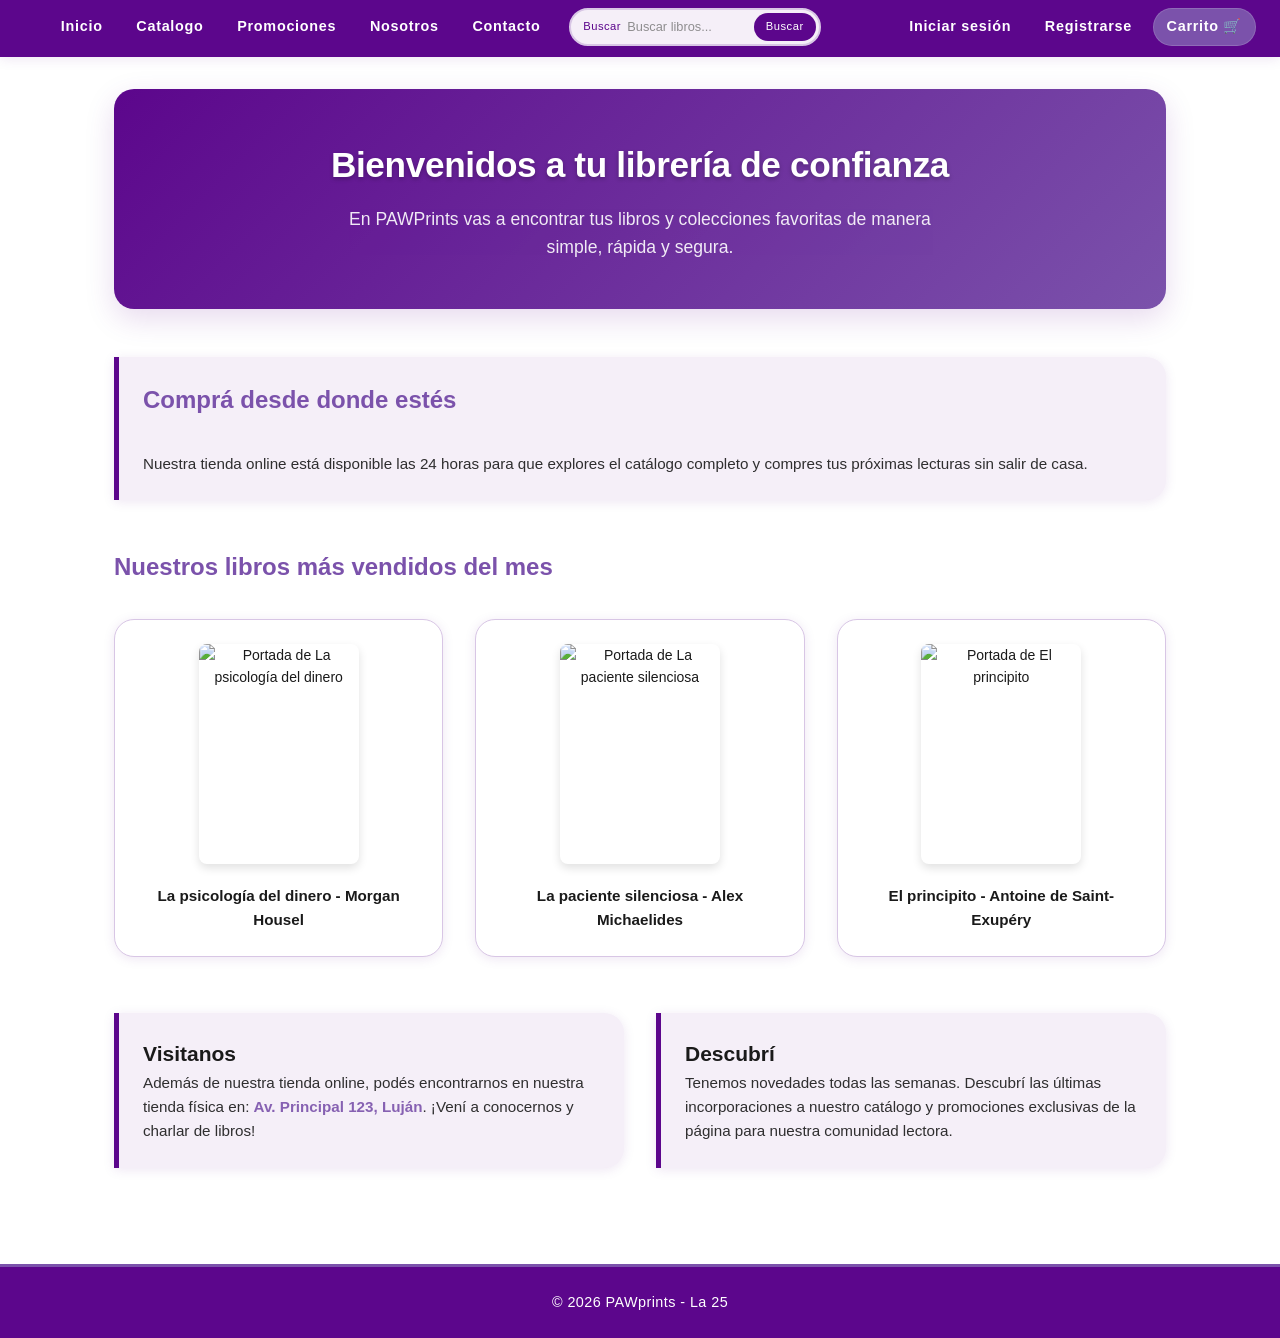
==== commit 956d02e0: "agrego 'Cargar libro' al menú solo para el dueño y corrijo el desborde del menú" ====
--- a/index.html
+++ b/index.html
@@ -8,6 +8,9 @@
 
     <!-- CSS global (importa reset.css). El CSS propio de cada vista lo agrega el router. -->
     <link rel="stylesheet" href="css/style.css">
+
+    <!-- CSS del carousel-->
+    <link rel="stylesheet" href="css/lib/carousel.css">
 
     <!-- type="module": permite import/export entre archivos JS. Se ejecuta después de leer el HTML. -->
     <script type="module" src="js/app.js"></script>
@@ -33,9 +36,14 @@
                 <button type="submit">Buscar</button>
             </form>
 
+            <!-- js/app.js muestra un grupo u otro según haya sesión (data-solo-invitado / data-solo-usuario)
+                 y "Cargar libro" solo al dueño de la librería (data-solo-duenio). -->
             <div class="nav-grupo-der">
-                <a href="#/iniciar-sesion">Iniciar sesión</a>
-                <a href="#/registrarse">Registrarse</a>
+                <a href="#/iniciar-sesion" data-solo-invitado>Iniciar sesión</a>
+                <a href="#/registrarse" data-solo-invitado>Registrarse</a>
+                <span class="nav-usuario" data-solo-usuario hidden>Hola, <strong data-nombre-usuario></strong></span>
+                <a href="#/libros/nuevo" data-solo-duenio hidden>Cargar libro</a>
+                <button type="button" class="nav-cerrar-sesion" data-solo-usuario data-cerrar-sesion hidden>Cerrar sesión</button>
                 <a href="#/carrito" class="nav-carrito">Carrito 🛒<span data-carrito-cantidad></span></a>
             </div>
         </nav>
--- a/css/style.css
+++ b/css/style.css
@@ -88,6 +88,13 @@
     padding: 0.5rem 1.5rem;
 }
 
+/* Cuando el navegador mueve la página para mostrar algo (pasar de campo con Tab o con las
+flechas del teclado del celular, ir a un ancla), deja libre arriba el alto del header fijo
+para que no lo tape. --alto-header lo calcula app.js: el header mide distinto según el ancho. */
+html {
+    scroll-padding-top: calc(var(--alto-header, 0px) + 1rem);
+}
+
 
 /* Logo oculto en mobile por defecto */
 body > header > img {
@@ -112,13 +119,17 @@
 
 /* ─── NAV ─── */
 
+/* El menú ocupa el espacio que deja el logo (flex: 1; con width: 100% más el margen se salía de la
+   pantalla). Si los enlaces no entran en una línea (pantallas medianas, o con la sesión iniciada,
+   que suma enlaces), pasan a la siguiente en lugar de generar scroll horizontal. */
 body > header nav {
     display: flex;
     align-items: center;
     justify-content: space-between;
-    width: 100%;
-    gap: 1rem;
-    flex-wrap: nowrap;
+    flex: 1;
+    min-width: 0;
+    gap: 0.5rem 1rem;
+    flex-wrap: wrap;
     margin-left: 1.5rem;
 }
 
@@ -126,7 +137,14 @@
 .nav-grupo-der {
     display: flex;
     align-items: center;
+    flex-wrap: wrap;
     gap: 0.5rem;
+}
+
+/* El grupo de la cuenta queda siempre a la derecha, también cuando baja a otra línea. */
+.nav-grupo-der {
+    margin-left: auto;
+    justify-content: flex-end;
 }
 
 body > header nav a {
@@ -162,6 +180,41 @@
 }
 
 
+/* Sesión iniciada: saludo y botón "Cerrar sesión" (mismo aspecto que los enlaces) */
+
+.nav-usuario {
+    font-family: var(--fuente-titulo);
+    color: var(--color-blanco);
+    font-size: .9rem;
+    white-space: nowrap;
+    padding: .4rem .2rem;
+}
+
+body > header nav button.nav-cerrar-sesion {
+    font-family: var(--fuente-titulo);
+    color: var(--color-blanco);
+    font-weight: 600;
+    letter-spacing: .05em;
+    padding: .4rem .8rem;
+    border-radius: var(--radio);
+    font-size: .9rem;
+    white-space: nowrap;
+    background-color: transparent;
+    border: 1px solid rgba(255, 255, 255, 0.35);
+    cursor: pointer;
+    transition: background-color var(--transicion);
+}
+
+body > header nav button.nav-cerrar-sesion:hover {
+    background-color: var(--color-acento);
+}
+
+/* "hidden" siempre oculta, aunque otra regla le ponga display al elemento. */
+[hidden] {
+    display: none !important;
+}
+
+
 /* Formulario de búsqueda */
 
 body > header form {
@@ -242,7 +295,9 @@
         gap: 0.3rem;
     }
 
-    body > header nav a {
+    body > header nav a,
+    body > header nav button.nav-cerrar-sesion,
+    .nav-usuario {
         font-size: 0.75rem;
         padding: 0.35rem 0.55rem;
     }
@@ -1108,6 +1163,16 @@
     margin-bottom: 1rem;
 }
 
+/* Aviso de que una operación salió bien (ej. libro cargado). */
+.alerta-exito {
+    background-color: #e7f4ea;
+    color: #1d5b2b;
+    border: 1.5px solid #b9dfc2;
+    border-radius: var(--radio);
+    padding: 0.75rem 1rem;
+    margin-bottom: 1rem;
+}
+
 /* Error de un campo de formulario, debajo del campo. */
 .error-campo {
     color: #b3261e;
--- a/css/lib/carousel.css
+++ b/css/lib/carousel.css
@@ -0,0 +1,329 @@
+/* carousel.css — Estilos de js/lib/carousel.js. Todas las clases empiezan con "cr". */
+
+.cr {
+    --cr-acento: var(--color-primario, #5c068c);
+    --cr-acento-claro: var(--color-borde, #d8c6e5);
+
+    position: relative;
+    display: flex;
+    flex-direction: column;
+    gap: .5rem;
+    width: 100%;
+    max-width: 100%;
+    border-radius: var(--radio, 16px);
+}
+
+.cr:focus-visible {
+    outline: 3px solid var(--cr-acento);
+    outline-offset: 3px;
+}
+
+/* ─── Marco y escenario (donde se apilan las diapositivas) ─── */
+
+.cr__marco {
+    position: relative;
+    border-radius: inherit;
+}
+
+.cr__escenario {
+    position: relative;
+    overflow: hidden;
+    aspect-ratio: var(--cr-ratio, 16 / 9);
+    max-height: 75vh;
+    border-radius: inherit;
+    background: #140b1a;
+    perspective: 1200px;          /* para el efecto de giro */
+    touch-action: pan-y;          /* el scroll vertical sigue andando; el horizontal es del swipe */
+    user-select: none;
+}
+
+/* ─── Diapositivas ─── */
+
+.cr__slide {
+    position: absolute;
+    inset: 0;
+    display: none;
+    flex-direction: column;
+    align-items: center;
+    justify-content: center;
+    box-sizing: border-box;
+    margin: 0;
+    padding: .75rem;
+    overflow: hidden;
+    isolation: isolate;
+    backface-visibility: hidden;
+}
+
+.cr__slide.is-activa,
+.cr__slide.is-saliendo {
+    display: flex;
+}
+
+.cr__slide.is-activa { z-index: 2; }
+.cr__slide.is-saliendo { z-index: 1; }
+
+/* Fondo difuminado con la misma imagen: las tapas verticales no dejan bandas vacías a los costados. */
+.cr__slide::before {
+    content: "";
+    position: absolute;
+    inset: -12%;
+    z-index: -1;
+    background: var(--cr-img, none) center / cover no-repeat;
+    filter: blur(22px) brightness(.55);
+}
+
+.cr__slide > a,
+.cr__slide > img {
+    flex: 1 1 0;
+    min-height: 0;
+    max-width: 100%;
+}
+
+.cr__slide > a {
+    display: flex;
+    align-items: center;
+    justify-content: center;
+    color: inherit;
+    text-decoration: none;
+}
+
+/* La imagen se redimensiona para entrar completa en el espacio disponible (también en pantalla completa). */
+.cr__slide img {
+    width: auto;
+    height: auto;
+    max-width: 100%;
+    max-height: 100%;
+    object-fit: contain;
+    border-radius: 6px;
+    box-shadow: 0 6px 24px rgb(0 0 0 / .45);
+    -webkit-user-drag: none;
+}
+
+.cr__slide figcaption {
+    flex: none;
+    max-width: 100%;
+    padding: .6rem .75rem .25rem;
+    color: #fff;
+    font-weight: 600;
+    text-align: center;
+    text-shadow: 0 1px 3px rgb(0 0 0 / .75);
+}
+
+/* ─── Pantalla de carga con la barra de progreso ─── */
+
+.cr__carga {
+    position: absolute;
+    inset: 0;
+    z-index: 5;
+    display: grid;
+    place-content: center;
+    justify-items: center;
+    gap: .75rem;
+    padding: 1rem;
+    border-radius: inherit;
+    background: #140b1a;
+    color: #fff;
+    text-align: center;
+}
+
+.cr__carga p { margin: 0; }
+
+.cr__barra {
+    width: min(300px, 70vw);
+    height: 10px;
+    overflow: hidden;
+    border-radius: 999px;
+    background: rgb(255 255 255 / .2);
+}
+
+.cr__barra-relleno {
+    display: block;
+    width: var(--cr-progreso, 0%);
+    height: 100%;
+    border-radius: inherit;
+    background: var(--cr-acento-claro);
+    transition: width .2s ease;
+}
+
+.cr__porcentaje {
+    font-variant-numeric: tabular-nums;
+    font-weight: 700;
+}
+
+/* Al terminar la descarga, la pantalla de carga se desvanece y empieza la muestra. */
+.cr--lista .cr__carga {
+    opacity: 0;
+    visibility: hidden;
+    transition: opacity .45s ease, visibility 0s linear .45s;
+}
+
+/* ─── Botones, herramientas y contador ─── */
+
+.cr--cargando .cr__btn,
+.cr--cargando .cr__herramientas,
+.cr--cargando .cr__contador {
+    display: none;
+}
+
+.cr__btn,
+.cr__herr {
+    display: grid;
+    place-items: center;
+    border: 0;
+    border-radius: 50%;
+    background: rgb(0 0 0 / .55);
+    color: #fff;
+    font: inherit;
+    line-height: 1;
+    cursor: pointer;
+    transition: background-color .2s ease;
+}
+
+.cr__btn:hover,
+.cr__herr:hover {
+    background: var(--cr-acento);
+}
+
+.cr__btn:focus-visible,
+.cr__herr:focus-visible,
+.cr__mini:focus-visible {
+    outline: 3px solid #fff;
+    outline-offset: 2px;
+    box-shadow: 0 0 0 6px var(--cr-acento);
+}
+
+.cr__btn {
+    position: absolute;
+    top: 50%;
+    z-index: 3;
+    inline-size: 44px;
+    block-size: 44px;
+    translate: 0 -50%;
+    font-size: 1.8rem;
+}
+
+.cr__btn--ant { left: .5rem; }
+.cr__btn--sig { right: .5rem; }
+
+.cr__herramientas {
+    position: absolute;
+    top: .5rem;
+    right: .5rem;
+    z-index: 3;
+    display: flex;
+    gap: .4rem;
+}
+
+.cr__herr {
+    inline-size: 40px;
+    block-size: 40px;
+    font-size: 1.1rem;
+}
+
+.cr__contador {
+    position: absolute;
+    top: .5rem;
+    left: .5rem;
+    z-index: 3;
+    margin: 0;
+    padding: .2rem .7rem;
+    border-radius: 999px;
+    background: rgb(0 0 0 / .55);
+    color: #fff;
+    font-size: .8rem;
+    font-variant-numeric: tabular-nums;
+}
+
+/* ─── Miniaturas ─── */
+
+.cr__miniaturas {
+    position: relative;               /* el script calcula el desplazamiento respecto de este contenedor */
+    display: flex;
+    gap: .5rem;
+    padding: .25rem;
+    overflow-x: auto;
+    scrollbar-width: thin;
+}
+
+.cr__mini {
+    flex: 0 0 auto;
+    inline-size: clamp(46px, 9vw, 72px);
+    aspect-ratio: 1;
+    padding: 0;
+    overflow: hidden;
+    border: 2px solid transparent;
+    border-radius: 8px;
+    background: #140b1a;
+    opacity: .65;
+    cursor: pointer;
+    transition: opacity .2s ease, border-color .2s ease;
+}
+
+.cr__mini:hover { opacity: 1; }
+
+.cr__mini[aria-current="true"] {
+    border-color: var(--cr-acento);
+    opacity: 1;
+}
+
+.cr__mini img {
+    display: block;
+    width: 100%;
+    height: 100%;
+    object-fit: cover;
+}
+
+/* ─── Pantalla completa: ocupa todo el viewport y las imágenes se redimensionan ─── */
+
+html.cr-bloqueado { overflow: hidden; }
+
+.cr--pantalla {
+    position: fixed;
+    inset: 0;
+    z-index: 10000;
+    max-width: none;
+    margin: 0;
+    padding: .5rem;
+    border-radius: 0;
+    background: #000;
+}
+
+.cr--pantalla .cr__marco {
+    flex: 1 1 auto;
+    min-height: 0;
+}
+
+.cr--pantalla .cr__escenario {
+    position: absolute;
+    inset: 0;
+    aspect-ratio: auto;
+    max-height: none;
+    border-radius: 0;
+}
+
+/* ─── Responsive ─── */
+
+@media (max-width: 600px) {
+    .cr__btn {
+        inline-size: 38px;
+        block-size: 38px;
+        font-size: 1.5rem;
+    }
+
+    .cr__herr {
+        inline-size: 36px;
+        block-size: 36px;
+    }
+
+    .cr__slide { padding: .5rem; }
+}
+
+@media (prefers-reduced-motion: reduce) {
+    .cr--lista .cr__carga,
+    .cr__barra-relleno,
+    .cr__btn,
+    .cr__herr,
+    .cr__mini {
+        transition: none;
+    }
+}
